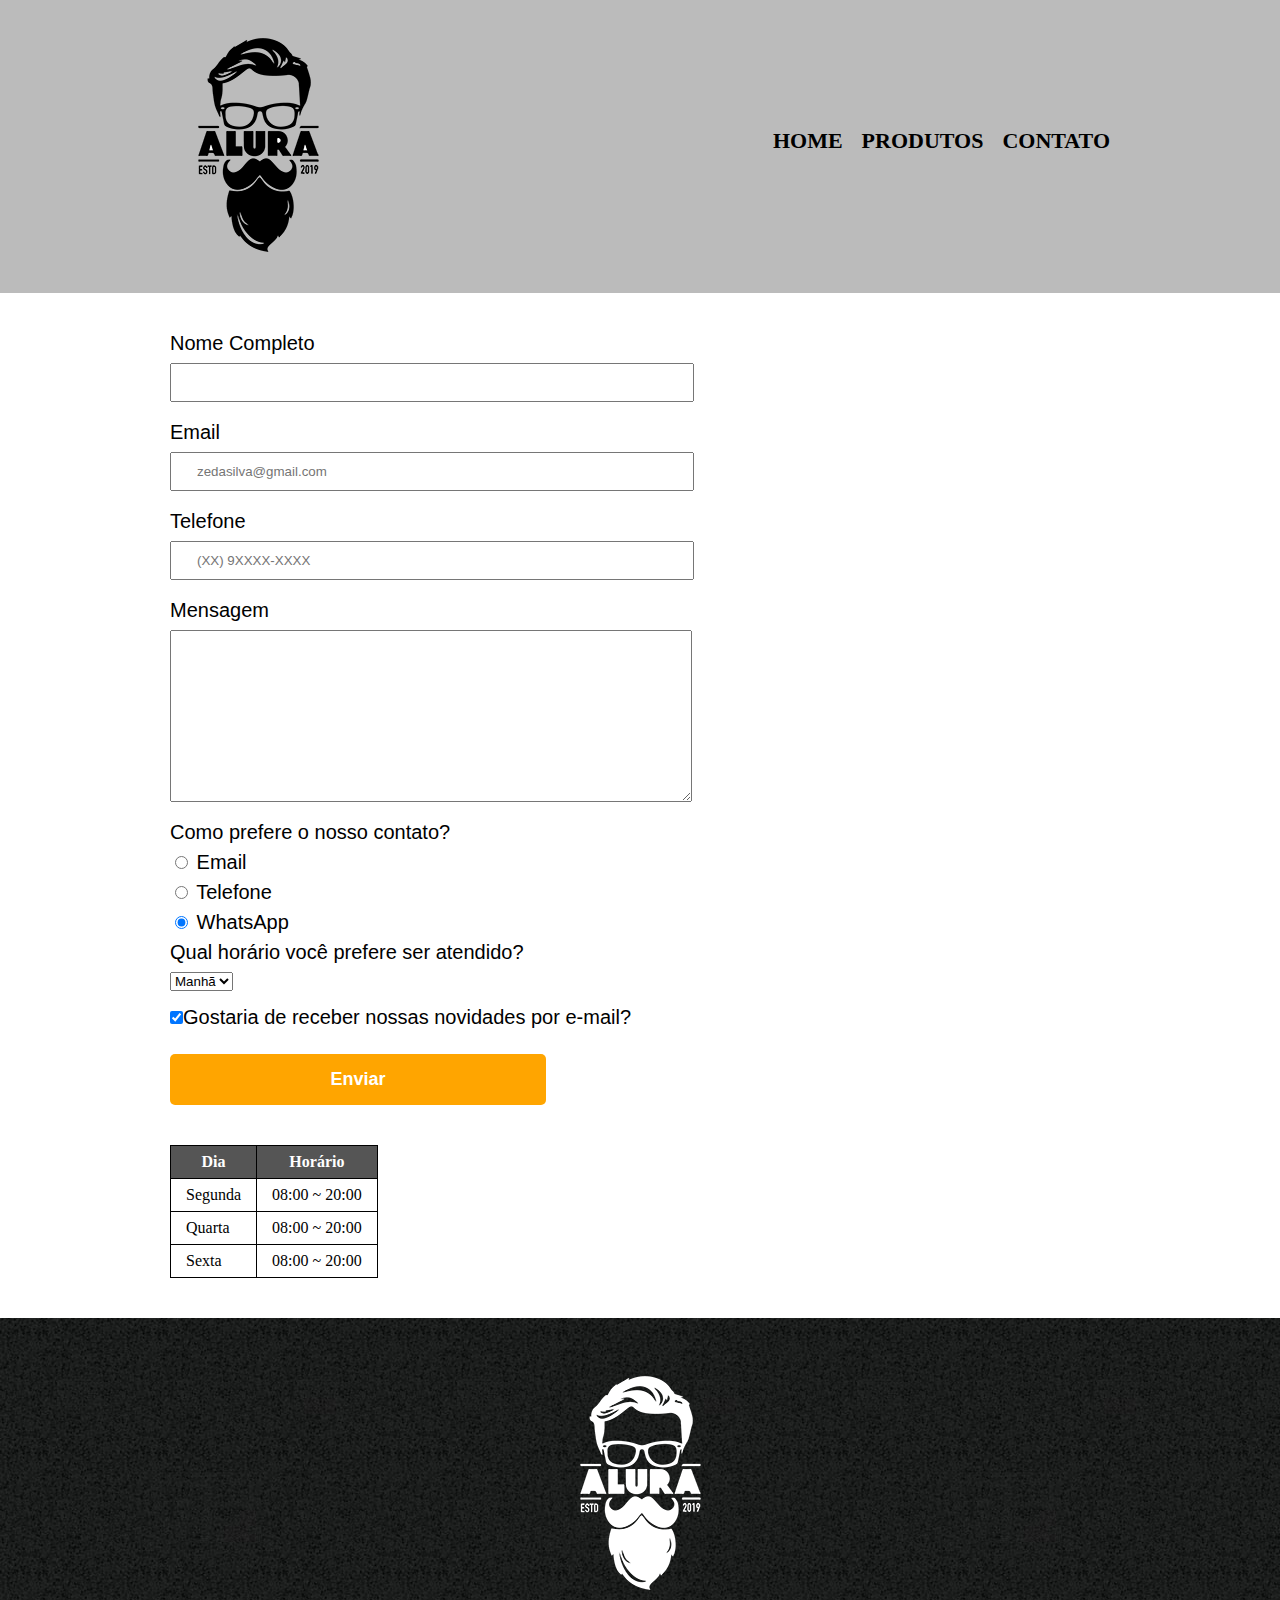
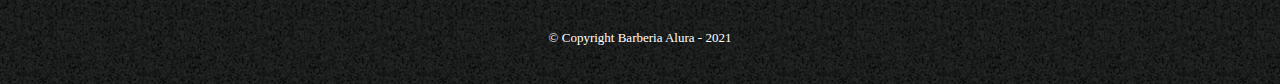
==== HTML_CSS/contato.html @ 803b2406 "Começo do repositório de estudos da Alura" ====
<!DOCTYPE html>
<html>

<head>
    <meta charset="UTF-8">
    <title>Contato - Barberia Alura</title>
    <link rel="stylesheet" href="reset.css">
    <link rel="stylesheet" href="style.css">
</head>

<body>
    <header>
        <div class="caixa">
            <h1><img src="logo.png" alt="Logo da Barbearia Alura"></h1>

            <nav>
                <ul>
                    <li><a href="index.html">Home</li></a>
                    <li><a href="produtos.html">Produtos</a></li>
                    <li><a href="contato.html">Contato</a></li>
                </ul>
            </nav>
        </div>
    </header>

    <main>
        <form>
            <label for="nome-completo">Nome Completo</label>
            <input type="text" id="nome-completo" class="input-padrao" required>

            <label for="email">Email</label>
            <input type="email" id="email" class="input-padrao" required placeholder="zedasilva@gmail.com">

            <label for="telefone">Telefone</label>
            <input type="tel" id="telefone" class="input-padrao" required placeholder="(XX) 9XXXX-XXXX">

            <label for="mensagem">Mensagem</label>
            <textarea cols="70" rows="10" id="mensagem" class="input-padrao" required></textarea>

            <fieldset>
                <legend>Como prefere o nosso contato?</legend>

                <label for="radio-email"><input type="radio" name="contato" value="email" id="radio-email"> Email</label>
                <label for="radio-telefone"><input type="radio" name="contato" value="telefone" id="radio-telefone"> Telefone</label>
                <label for="radio-whatsapp"><input type="radio" name="contato" value="whatsapp" id="radio-whatsapp" checked> WhatsApp</label>
            </fieldset>

            <fieldset>
                <legend>Qual horário você prefere ser atendido?</legend>
                <select>
                    <option>Manhã</option>
                    <option>Tarde</option>
                    <option>Noite</option>
                </select>
            
            </fieldset>
            
            <label><input type="checkbox" class="checkbox-email" checked>Gostaria de receber nossas novidades por e-mail?</label>

            <input type="submit" value="Enviar" class="enviar">
        </form>

        <table>
            <thead>
                <tr>
                    <th>Dia</th>
                    <th>Horário</th>
                </tr>
            </thead>
            <tbody>
                <tr>
                    <td>Segunda</td>
                    <td>08:00 ~ 20:00</td>
                </tr>
                <tr>
                    <td>Quarta</td>
                    <td>08:00 ~ 20:00</td>
                </tr>
                <tr>
                    <td>Sexta</td>
                    <td>08:00 ~ 20:00</td>
                </tr>
            <tbody>
            
        </table>
    </main>

    <footer>
        <img src="logo-branco.png" alt="Logo da Barbearia Alura">
        <p class="copyright">&copy; Copyright Barberia Alura - 2021</p>
    </footer>
</body>

</html>
---- HTML_CSS/style.css ----
header {
  background-color: #bbbbbb;
  padding: 20px 0;
}

.caixa {
  position: relative;
  width: 940px;
  margin: 0 auto;
}

nav {
  position: absolute;
  top: 110px;
  right: 0;
}

nav li {
  display: inline;
  margin: 0 0 0 15px;
}

nav a {
  text-transform: uppercase;
  color: #000000;
  font-weight: bold;
  font-size: 22px;
  text-decoration: none;
}

nav a:hover {
  color: #c78c19;
  text-decoration: underline;
}

.produtos {
  width: 940px;
  margin: 0 auto;
  padding: 50px 0;
}

.produtos li {
  display: inline-block;
  text-align: center;
  width: 30%;
  vertical-align: top;
  margin: 0 1.5%;
  padding: 30px 20px;
  box-sizing: border-box;
  border: 2px solid #000000;
  border-radius: 10px;
}

.produtos li:hover {
  border-color: #c78c19;
}

.produtos li:active {
  border-color: #088c19;
}

.produtos li:hover h2 {
  font-size: 34px;
}

.produtos h2 {
  font-size: 30px;
  font-weight: bold;
}

.produto-descricao {
  font-size: 18px;
}

.produto-preco {
  font-size: 20px;
  font-weight: bold;
  margin-top: 10px;
}

footer {
  text-align: center;
  background: url("bg.jpg");
  padding: 40px 0;
}

.copyright {
  color: #ffffff;
  font-size: small;
  margin-top: 20px;
}

main {
  width: 940px;
  margin: 0 auto;
}

form {
  margin: 40px 0;
}

form label,
form legend {
  display: block;
  font-size: 20px;
  /* margin: 0 0 10px; */
  margin-bottom: 10px;
  font-family: -apple-system, BlinkMacSystemFont, 'Segoe UI', Roboto, Oxygen, Ubuntu, Cantarell, 'Open Sans', 'Helvetica Neue', sans-serif;
}

.input-padrao {
  display: block;
  margin-bottom: 20px;
  padding: 10px 25px;
  width: 50%;
}

.checkbox-email {
  margin: 20px 0;
}

.enviar {
  width: 40%;
  padding: 15px 0;
  background: orange;
  color: #ffffff;
  font-weight: bold;
  font-size: 18px;
  border: none;
  border-radius: 5px;
  cursor: pointer;
  transition: 0.25s all;  
}

.enviar:hover {
  background: darkorange;
  /* transition: 0.25s; */
  transform: scale(1.2);
}

table {
  margin: 20px 0 40px;
}

thead {
  background: #555555;
  color: #ffffff;
  font-weight: bold;
}

td, th {
  border: 1px solid #000000;
  padding: 8px 15px
}
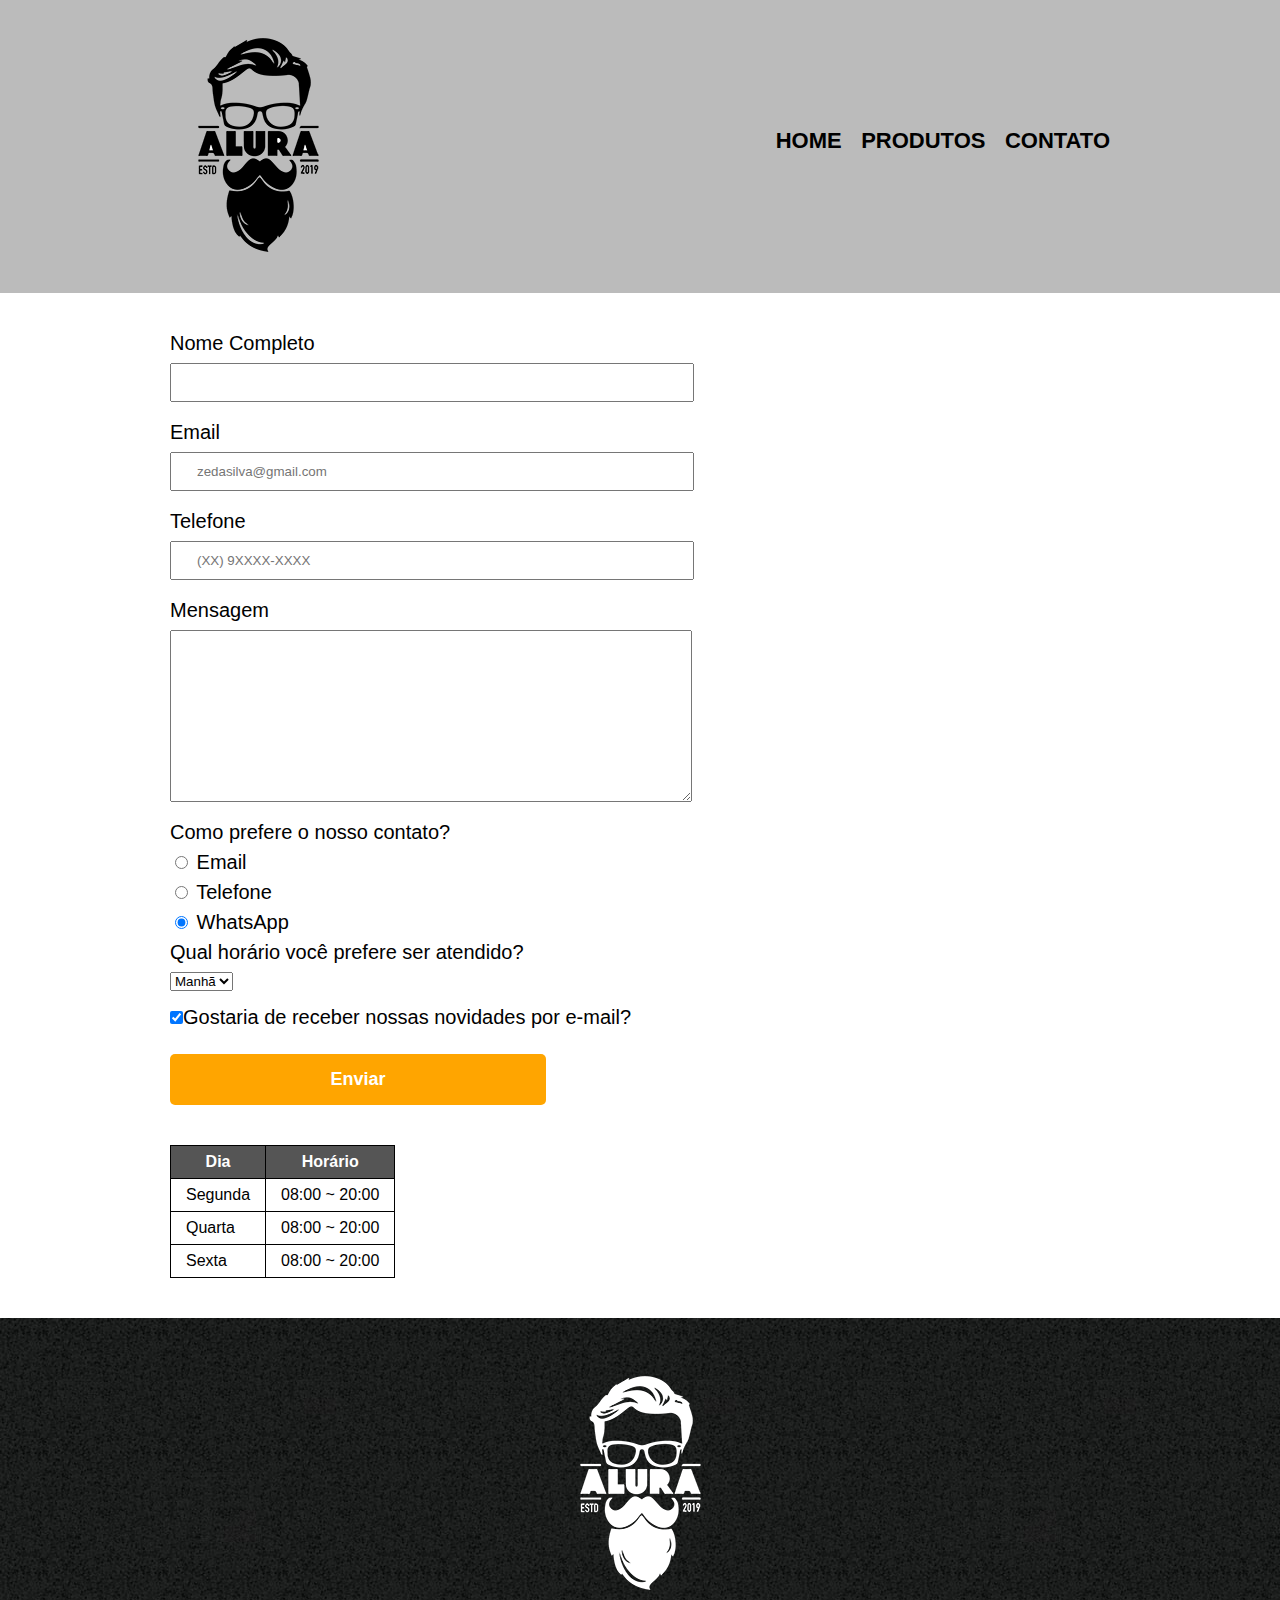
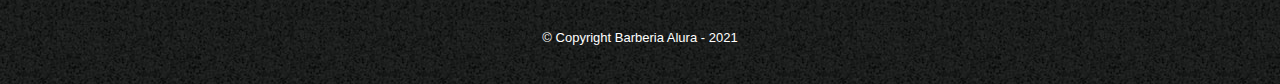
==== commit aec9b9dc: "Aula 3 - Criação de novas divs e classes, uso de pseudo-classes e pseudo-elementos e aplicação de gr" ====
--- a/HTML_CSS/contato.html
+++ b/HTML_CSS/contato.html
@@ -23,7 +23,7 @@
         </div>
     </header>
 
-    <main>
+    <main class="conteudo-contato">
         <form>
             <label for="nome-completo">Nome Completo</label>
             <input type="text" id="nome-completo" class="input-padrao" required>
--- a/HTML_CSS/style.css
+++ b/HTML_CSS/style.css
@@ -1,3 +1,7 @@
+body {
+  font-family: 'Montserrat', sans-serif;
+}
+
 header {
   background-color: #bbbbbb;
   padding: 20px 0;
@@ -90,7 +94,7 @@
   margin-top: 20px;
 }
 
-main {
+.conteudo-contato {
   width: 940px;
   margin: 0 auto;
 }
@@ -105,7 +109,6 @@
   font-size: 20px;
   /* margin: 0 0 10px; */
   margin-bottom: 10px;
-  font-family: -apple-system, BlinkMacSystemFont, 'Segoe UI', Roboto, Oxygen, Ubuntu, Cantarell, 'Open Sans', 'Helvetica Neue', sans-serif;
 }
 
 .input-padrao {
@@ -150,5 +153,108 @@
 
 td, th {
   border: 1px solid #000000;
-  padding: 8px 15px
-}
+  padding: 8px 15px;
+}
+
+.banner {
+  width: 100%;
+}
+
+.principal {
+  padding: 3em 0;
+  background: #fefefe;
+  width: 940px;
+  margin: 0 auto;
+}
+
+.titulo-principal {
+  text-align: center;
+  font-size: 2em;
+  margin: 0 0 1em;
+  clear: left;
+}
+
+/* Exemplos de Pseudo Elementos */
+/* .titulo-principal:first-letter {
+  font-weight: bold;
+}
+
+.titulo-principal:before {
+  content: "[ ";
+}
+
+.titulo-principal:after {
+  content: " ]";
+} */
+
+.principal p {
+  margin: 0 0 1em;
+}
+
+.principal strong {
+  font-weight: bold;
+}
+
+.principal em {
+  font-style: italic;
+}
+
+.utensilios {
+  width: 120px;
+  float: left;
+  /* margin: 0 20px 20px 0; */
+  margin-right: 20px;
+  margin-bottom: 20px;
+}
+
+.mapa-conteudo {
+  width: 940px;
+  margin: 0 auto;
+}
+
+.mapa {
+  padding: 3em 0;
+  background: linear-gradient(#fefefe, #888888);
+}
+ 
+.mapa p {
+  margin: 0 0 2em;
+  text-align: center;
+}
+
+.beneficios {
+  padding: 3em 0;
+  background: #888888;
+}
+
+.conteudo-beneficios {
+  width: 640px;
+  margin: 0 auto;
+}
+
+.lista-beneficios {
+  width: 40%;
+  display: inline-block;
+  vertical-align: top;
+}
+
+.itens {
+  line-height: 1.5;
+}
+
+.itens:before {
+  content: "★ ";
+}
+
+.itens:first-child {
+  font-weight: bold;
+}
+
+.imagem-beneficios {
+  width: 60%;
+}
+
+.video {
+  width: 560px;
+  margin: 2em auto;
+}